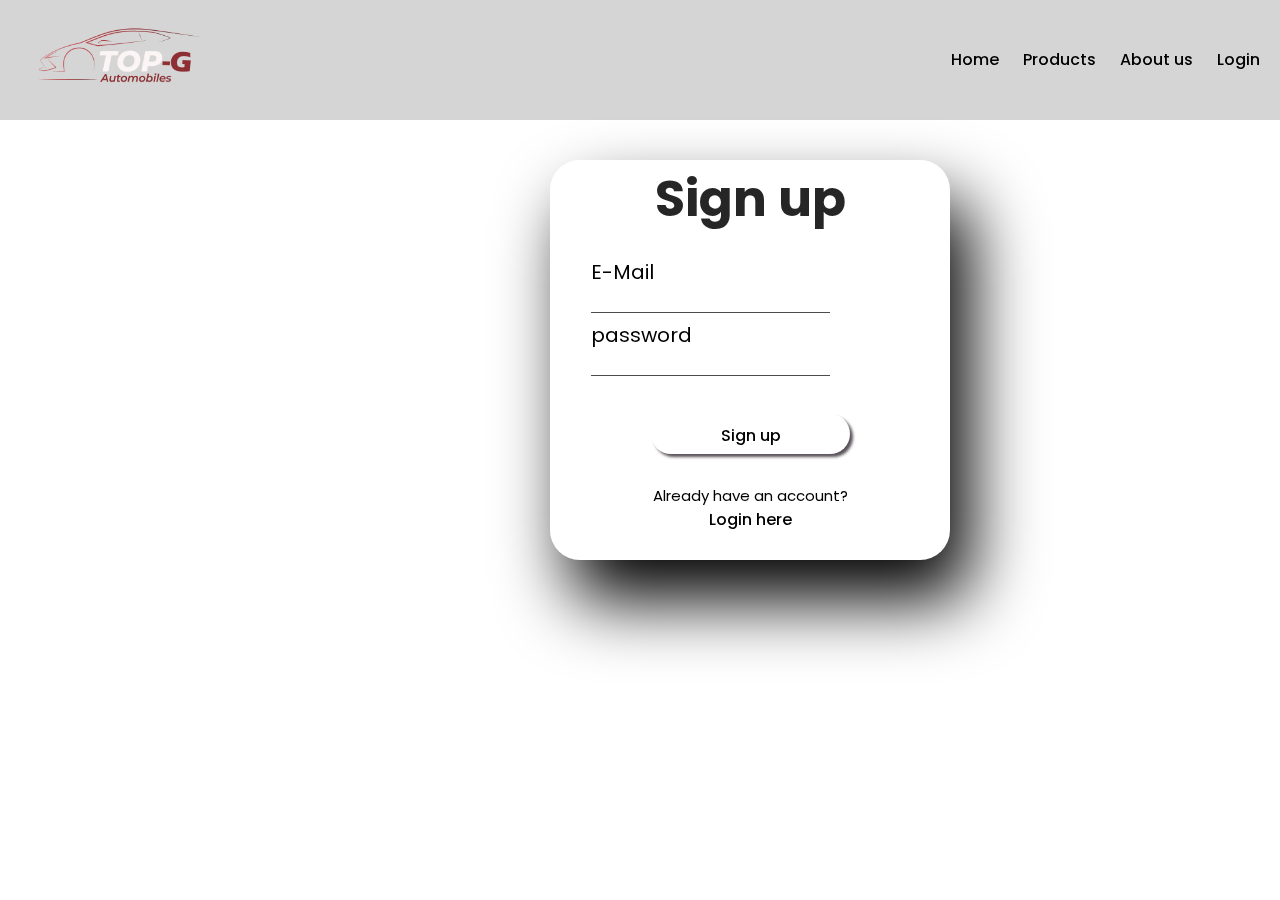
==== index2.html @ 2176b581 "Add files via upload" ====
<!DOCTYPE html>
<html lang="en">
<head>
    <meta charset="UTF-8">
    <link rel="stylesheet" href="style.css">
    <link rel="stylesheet" href="https://fonts.googleapis.com/css2?family=Poppins:wght@300;400;500;600;700&amp;display=swap">
    <meta http-equiv="X-UA-Compatible" content="IE=edge">
    <meta name="viewport" content="width=device-width, initial-scale=1.0">
    <title>cars</title>
</head>
<body>
    <header>
        <div class="navbar">
            <div class="logo">
                <img src="topp.gif" alt="lol"  width="200px"  >
                
                
            </div>
            <nav>
                <ul id="menuitems">
                    <li><a href="index3.html">Home</a></li>
                    <li><a href="index4.html">Products</a></li>
                    <li><a href="index5.html">About us</a></li>
                    <li><a href="index.html">Login</a></li>
                </ul>
            </nav>
            
        </div>

    </header>
    <div class="wrap">
        <form >
            <h1>Sign up</h1>
        
            <label>E-Mail</label>
            
            <input type="username">
            
            <label>password</label>
            <input type="password">
            <a href="index3.html" class="btn">Sign up</a>
            
            <p>Already have an account?</p> <a href="index.html" target="_main">Login here</a> </p>
            
    
        </form>
    </div>
    
    
    
</body>
</html>
---- style.css ----
*{
    margin: 0;
    padding: 0;
    box-sizing: border-box;
}
body{
    font-family:'Poppins', sans-serif;
    height: 100vh;
    width: 100%;
    
    align-items: center;
    justify-content: center;
    background-image: url('pbg.gif');
    background-repeat: no-repeat;
    background-attachment: fixed;
    background-size: cover;
}
/* header */
.navbar{
    display: flex;
    align-items: center;

    backdrop-filter: blur(20px);
    margin-bottom: 40px;
    background-color: rgba(3, 3, 3, 0.164);
}
.logo{
    margin-left: 20px;
}
nav{
    flex: 1;
    text-align: right;
}
logo{
    flex: 1;
    display : inline-block;
    
}
nav ul{
    display: inline-block;
    list-style-type: none;
}

nav ul li{
    display: inline-block;
    margin-right: 20px;
}

.wrap{
    position: absolute;
    left: 550px;
    
    max-width: 400px;
    background: transparent;
    backdrop-filter: blur(10px);
    display:flex;
    align-items: center;
    justify-content: center;
    
}
form{
    border-left: 1px solid rgba(255, 255, 255, 0.3);
    border-top: 1px solid rgba(255, 255, 255, 0.3);
    width: 25rem;
    height: 25rem;
    display: flex;
    flex-direction: column;
    box-shadow: 20px 40px 70px 0 rgb(0, 0, 0);
    background: rgba(255, 255, 255, 0.06);
    border-radius: 30px;
    
}

.btn{
    display: inline-block;
background: transparent;
color: #000000;
text-align: center;
padding: 8px 30px;
margin: 30px auto;
border-radius: 30px;
text-decoration: none;
backdrop-filter: blur(1080px);
text-shadow: 2px 2px 4px rgba(255,255,255,0.2);
box-shadow: 3px 3px 3px rgba(10, 2, 10, 0.678);

border-left: 1px solid rgba(255, 255, 255, 0.3);
border-top: 1px solid rgba(255, 255, 255, 0.3);
align-items: center;
width: 50%;
height: 40px;
transition: transform 0.5s;

}

.btn a:hover {
    text-decoration: underline;
    }
h1{
    font-size:50px;
    text-align: center;
    opacity: 0.85;
    padding-bottom: 20px;


}
label{
    font-size:20px;
    color: black;
    margin-left: 10%;
}
input{
    width:60%;
    margin-left: 10% ;
    margin-top: 10px;
    margin-bottom: 2%;
    border: none;
    outline:none;
    background: transparent;
    color: black;
    border-bottom: 1px solid rgba(0, 0, 0, 0.7);
    
} 
p{
    font-size: 15px;
    text-align: center;

}
a{
    text-decoration: none;
    text-align: center;
    font-weight: 500;
}
a:link,a:visited{
    color: rgb(0, 0, 0);
}
a:hover{
    color: rgba(255, 255, 255, 0.89);
    
}
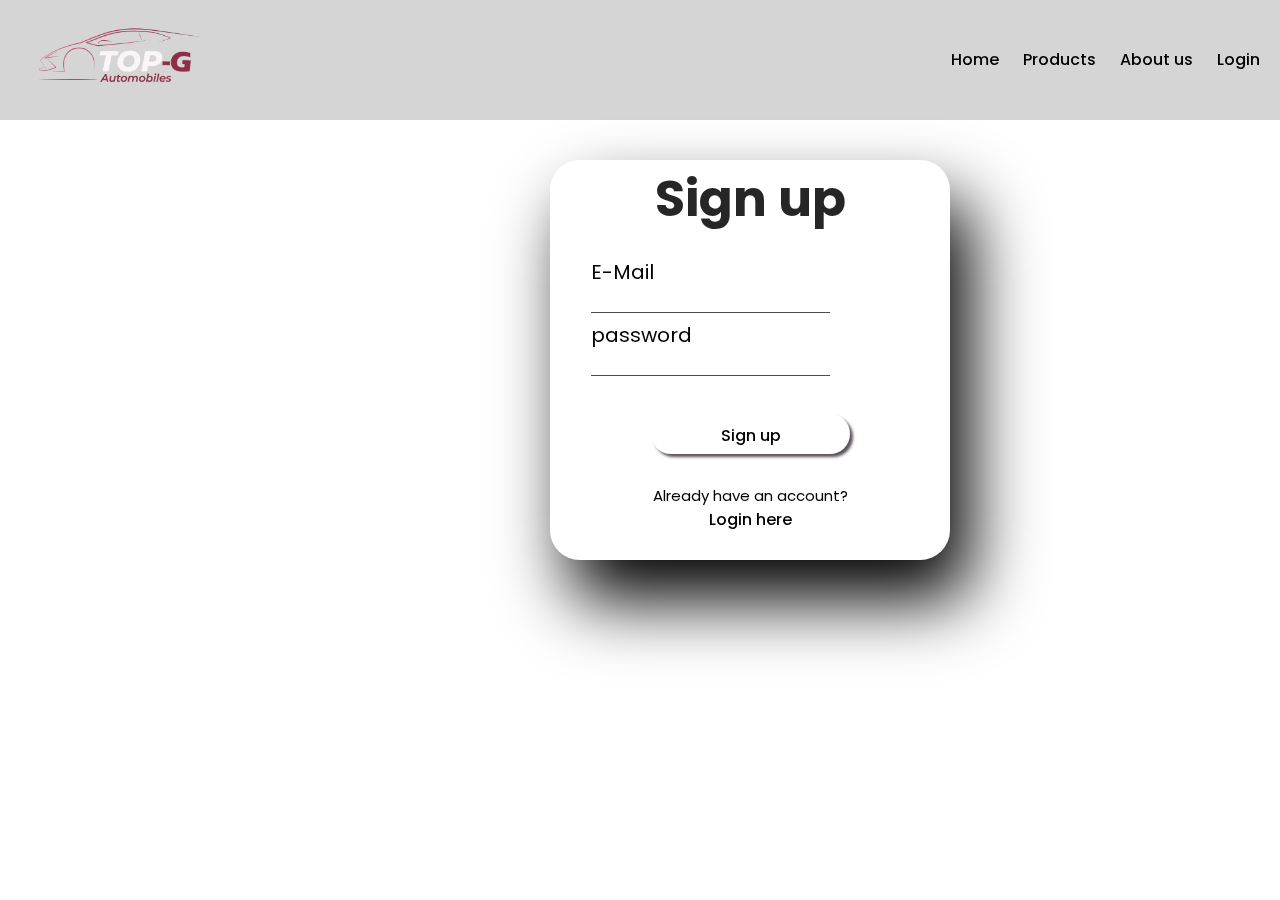
==== commit 6ccb1b95: "Add files via upload" ====
--- a/index2.html
+++ b/index2.html
@@ -3,6 +3,8 @@
 <head>
     <meta charset="UTF-8">
     <link rel="stylesheet" href="style.css">
+    <link rel="icon" type="image/x-icon" href="/ico.png">
+
     <link rel="stylesheet" href="https://fonts.googleapis.com/css2?family=Poppins:wght@300;400;500;600;700&amp;display=swap">
     <meta http-equiv="X-UA-Compatible" content="IE=edge">
     <meta name="viewport" content="width=device-width, initial-scale=1.0">
--- a/style.css
+++ b/style.css
@@ -19,7 +19,6 @@
 .navbar{
     display: flex;
     align-items: center;
-
     backdrop-filter: blur(20px);
     margin-bottom: 40px;
     background-color: rgba(3, 3, 3, 0.164);
@@ -31,9 +30,14 @@
     flex: 1;
     text-align: right;
 }
+nav a{
+    color:black;
+
+}
 logo{
     flex: 1;
     display : inline-block;
+
     
 }
 nav ul{
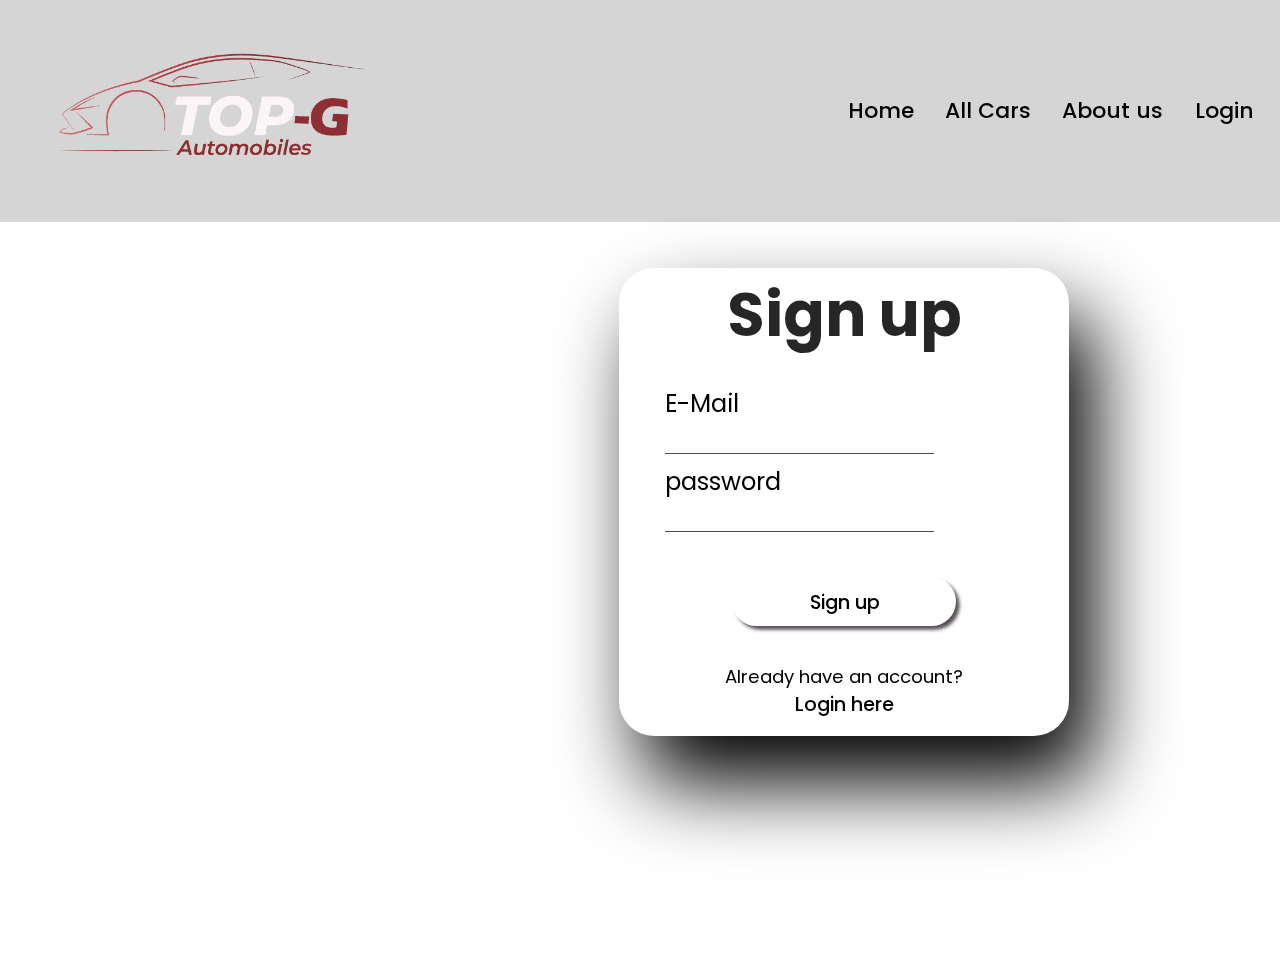
==== commit d6f27d77: "Add files via upload" ====
--- a/index2.html
+++ b/index2.html
@@ -8,20 +8,20 @@
     <link rel="stylesheet" href="https://fonts.googleapis.com/css2?family=Poppins:wght@300;400;500;600;700&amp;display=swap">
     <meta http-equiv="X-UA-Compatible" content="IE=edge">
     <meta name="viewport" content="width=device-width, initial-scale=1.0">
-    <title>cars</title>
+    <title>Top-g Sign Up</title>
 </head>
 <body>
     <header>
         <div class="navbar">
             <div class="logo">
-                <img src="topp.gif" alt="lol"  width="200px"  >
+                <img src="topp.gif" alt="lol"  width="300px"  >
                 
                 
             </div>
             <nav>
                 <ul id="menuitems">
                     <li><a href="index3.html">Home</a></li>
-                    <li><a href="index4.html">Products</a></li>
+                    <li><a href="index4.html">All Cars</a></li>
                     <li><a href="index5.html">About us</a></li>
                     <li><a href="index.html">Login</a></li>
                 </ul>
@@ -47,7 +47,7 @@
     
         </form>
     </div>
-    
+        
     
     
 </body>
--- a/style.css
+++ b/style.css
@@ -2,6 +2,7 @@
     margin: 0;
     padding: 0;
     box-sizing: border-box;
+    zoom:104%;
 }
 body{
     font-family:'Poppins', sans-serif;
@@ -23,6 +24,13 @@
     margin-bottom: 40px;
     background-color: rgba(3, 3, 3, 0.164);
 }
+.navbar a{
+    transition: transform 0.5s;
+}
+.navbar a:hover{
+    color: rgba(255, 255, 255, 0.89);
+    transform: scale(1.1);
+}
 .logo{
     margin-left: 20px;
 }
@@ -32,6 +40,7 @@
 }
 nav a{
     color:black;
+    
 
 }
 logo{
@@ -43,6 +52,7 @@
 nav ul{
     display: inline-block;
     list-style-type: none;
+    
 }
 
 nav ul li{
@@ -96,7 +106,9 @@
 transition: transform 0.5s;
 
 }
-
+a{
+    transition: transform 0.5s;
+}
 .btn a:hover {
     text-decoration: underline;
     }
@@ -140,5 +152,67 @@
 }
 a:hover{
     color: rgba(255, 255, 255, 0.89);
-    
-}
+    transform: scale(1.1);
+    
+}
+.footer{
+    
+    color:#8a8a8a;
+    font-size: 14px;
+    backdrop-filter: blur(10px);
+    padding: 60px 0 20px;
+    background: #000000
+  
+    
+
+    
+}
+.footer h3{
+    color: #fff;
+    margin-bottom: 20px;
+    
+}
+.footer-col2 img{
+    position: relative;
+    right : 50px;
+    
+}
+
+ul{
+    list-style: none;
+    
+}
+.applogo{
+    margin-top:20px;
+
+}
+.applogo img{
+    width:140px;
+    
+}
+.menu-icon{
+    width: 28px;
+    margin-left:20px;
+    
+    display:none;
+}
+nav1{
+    flex: 1;
+    text-align: right;
+   
+    
+}
+nav1 ul{
+    display: inline-block;
+    list-style-type: none;
+  
+    
+}
+
+nav1 ul li{
+    display: inline-block;
+    margin-right: 20px;
+    
+ 
+    
+}
